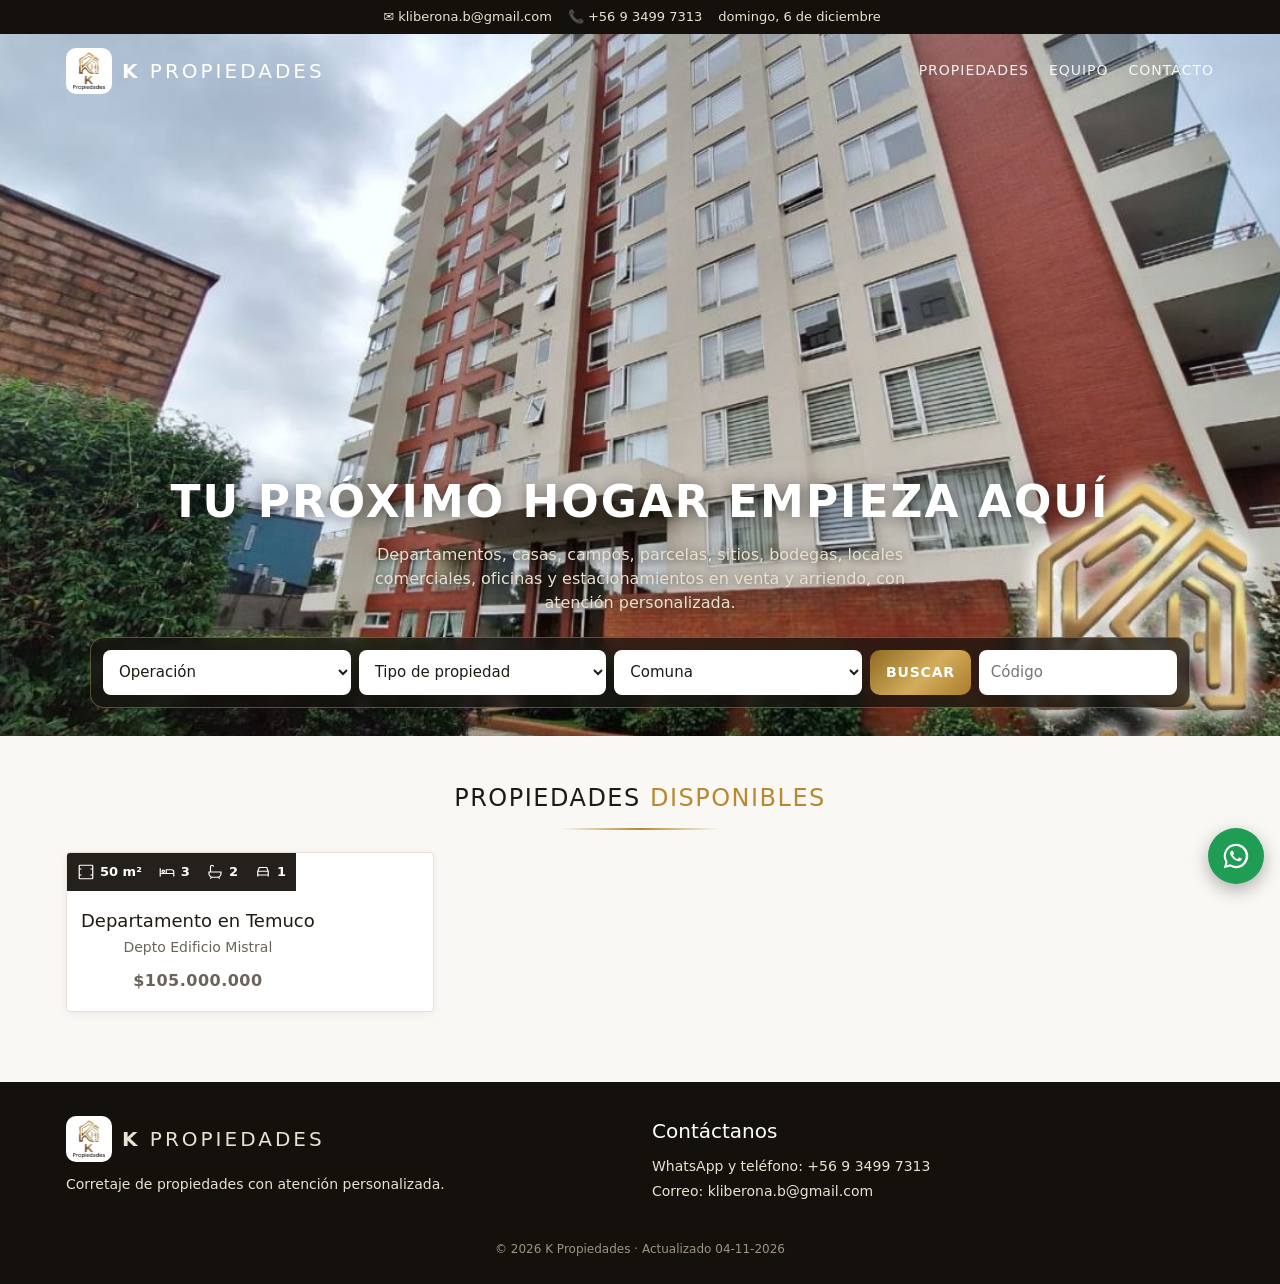
==== vitrina/index.html @ 70dc2384 "Todas las comunas de Chile en el almacén; la vitrina muestra solo las vigentes El campo comuna pasa " ====
<!doctype html>
<html lang="es-CL">
<head>
  <meta charset="utf-8">
  <meta name="viewport" content="width=device-width, initial-scale=1, viewport-fit=cover">
  <title>K Propiedades · Propiedades en arriendo y venta</title>
  <meta name="description" content="Casas, departamentos, sitios, parcelas, locales y bodegas en arriendo y venta. Atención personalizada de K Propiedades.">
  <meta property="og:title" content="K Propiedades">
  <meta property="og:description" content="Propiedades en arriendo y venta. Escríbenos por WhatsApp.">
  <meta property="og:image" content="https://k-propiedades-app.github.io/k-propiedades-app/icons/icon-512.png">
  <meta property="og:type" content="website">
  <meta name="theme-color" content="#14110d">
  <link rel="icon" href="../icons/icon-192.png">
  <style>
    :root {
      --oro: #b8892f; --oro-2: #8f6a22; --oro-luz: #e2c27a; --oro-claro: #f6eedc; --tinta: #1f1a14; --gris: #6b645b;
      --linea: #e6e0d6; --fondo: #faf8f4; --tarjeta: #fff; --wa: #1f9d55; --noche: #14110d; --banda: #24201b;
      --dorado: linear-gradient(135deg, #8f6a22, #d4ad5c 55%, #a87c2a);
    }
    @media (prefers-color-scheme: dark) {
      :root { --tinta: #f2ede4; --gris: #b3aa9d; --linea: #3a342c; --fondo: #15120e; --tarjeta: #221d17; --oro-claro: #3a2f1c; }
    }
    * { box-sizing: border-box; }
    html { scroll-behavior: smooth; }
    html, body { margin: 0; }
    body { font: 16px/1.5 system-ui, -apple-system, "Segoe UI", Roboto, sans-serif; background: var(--fondo); color: var(--tinta); }
    a { color: inherit; }
    .btn { display: inline-flex; align-items: center; justify-content: center; gap: 6px; font: inherit; font-weight: 600;
      border: 0; border-radius: 10px; padding: 11px 16px; text-decoration: none; cursor: pointer; background: var(--oro); color: #fff; }
    .btn.wa { background: var(--wa); }
    .btn.claro { background: var(--oro-claro); color: var(--tinta); }
    .btn.oro { background: var(--dorado); text-transform: uppercase; letter-spacing: .8px; font-size: 14px; }

    /* Barra superior */
    .top { background: var(--noche); color: #e9e1d2; font-size: 13px; }
    .top .in { max-width: 1180px; margin: 0 auto; padding: 7px 16px; display: flex; gap: 6px 16px; flex-wrap: wrap; justify-content: center; }
    .top a { text-decoration: none; }
    .top .uf { color: var(--oro-luz); }

    /* Portada con fotos */
    .hero { position: relative; min-height: 78vh; display: flex; flex-direction: column; color: #fff; background: var(--noche); overflow: hidden; }
    .hero .fondo { position: absolute; inset: 0; background: center/cover no-repeat; opacity: 0; transition: opacity 1.4s ease; transform: scale(1.04); }
    .hero .fondo.ver { opacity: 1; animation: acercar 9s ease-out forwards; }
    @keyframes acercar { to { transform: scale(1.12); } }
    .hero::after { content: ""; position: absolute; inset: 0; background: linear-gradient(180deg, rgba(10,8,6,.7) 0%, rgba(10,8,6,.35) 35%, rgba(10,8,6,.8) 100%); }
    .hero > * { position: relative; z-index: 1; }
    nav { max-width: 1180px; width: 100%; margin: 0 auto; padding: 14px 16px; display: flex; align-items: center; justify-content: space-between; gap: 12px; }
    .marca { display: flex; align-items: center; gap: 10px; text-decoration: none; }
    .marca img { width: 46px; height: 46px; object-fit: contain; background: #fff; border-radius: 10px; padding: 4px; }
    .marca span { font-size: 20px; letter-spacing: 3px; text-transform: uppercase; font-weight: 300; }
    .marca b { font-weight: 700; }
    .menu { display: flex; gap: 20px; font-size: 14px; letter-spacing: 1px; text-transform: uppercase; }
    .menu a { text-decoration: none; opacity: .9; }
    .menu a:hover { color: var(--oro-luz); }
    @media (max-width: 720px) { .menu { display: none; } }
    .lema { flex: 1; display: flex; flex-direction: column; justify-content: flex-end; align-items: center; text-align: center; padding: 30px 16px 22px; }
    .lema h1 { margin: 0; font-size: clamp(26px, 5vw, 44px); font-weight: 600; letter-spacing: 2px; text-transform: uppercase; text-shadow: 0 2px 16px rgba(0,0,0,.5); }
    .lema p { margin: 8px 0 0; color: #eadfcb; max-width: 560px; text-shadow: 0 1px 8px rgba(0,0,0,.6); }
    .buscador { max-width: 1100px; width: calc(100% - 32px); margin: 0 auto 28px; background: rgba(20,17,13,.72); backdrop-filter: blur(6px);
      border: 1px solid rgba(226,194,122,.35); border-radius: 14px; padding: 12px; display: grid; gap: 8px;
      grid-template-columns: repeat(3, minmax(0, 1fr)) auto minmax(0, .8fr); }
    .buscador select, .buscador input { font: inherit; font-size: 15px; border: 0; border-radius: 8px; padding: 11px 12px; background: #fff; color: #1f1a14; min-width: 0; }
    @media (max-width: 860px) { .buscador { grid-template-columns: 1fr 1fr; } .buscador .btn { grid-column: span 2; order: 9; } }

    /* Secciones */
    main { max-width: 1180px; margin: 0 auto; padding: 8px 16px 30px; }
    .titulo { text-align: center; margin: 36px 0 22px; }
    .titulo h2 { margin: 0; font-size: 24px; font-weight: 500; letter-spacing: 1.5px; text-transform: uppercase; }
    .titulo h2 em { font-style: normal; color: var(--oro); }
    .titulo::after { content: ""; display: block; width: 160px; height: 2px; margin: 12px auto 0; background: linear-gradient(90deg, transparent, var(--oro), transparent); }
    .titulo p { color: var(--gris); margin: 10px 0 0; }
    .grilla { display: grid; grid-template-columns: repeat(auto-fill, minmax(280px, 1fr)); gap: 22px; }
    .card { background: var(--tarjeta); border: 1px solid var(--linea); border-radius: 4px; overflow: hidden; cursor: pointer; box-shadow: 0 2px 10px rgba(0,0,0,.06);
      text-align: center; padding: 0; font: inherit; color: inherit; display: flex; flex-direction: column; transition: transform .2s, box-shadow .2s; }
    .card:hover { transform: translateY(-3px); box-shadow: 0 10px 24px rgba(0,0,0,.12); }
    .card .foto { aspect-ratio: 5/4; background: var(--oro-claro) center/cover no-repeat; position: relative; }
    .card .foto.sinfoto { background-size: auto 55%; }
    .etq { position: absolute; right: 12px; top: 12px; background: var(--dorado); color: #fff; font-size: 13px; font-weight: 600; padding: 4px 14px; border-radius: 2px; }
    .etq.neg { right: auto; left: 12px; background: var(--noche); }
    .cod { position: absolute; left: 12px; bottom: 10px; background: rgba(20,17,13,.7); color: #fff; font-size: 12px; padding: 2px 8px; border-radius: 2px; }
    .specs { background: var(--banda); color: #fff; display: flex; justify-content: center; flex-wrap: wrap; gap: 4px 16px; padding: 9px 10px; font-size: 13px; font-weight: 600; min-height: 38px; }
    .specs span { display: inline-flex; align-items: center; gap: 5px; }
    .specs svg { width: 18px; height: 18px; stroke: #fff; fill: none; stroke-width: 1.6; }
    .card .cuerpo { padding: 16px 14px 18px; display: flex; flex-direction: column; gap: 3px; flex: 1; }
    .card h3 { font-size: 18px; margin: 0; font-weight: 500; }
    .card .sub { color: var(--gris); font-size: 14px; }
    .card .precio { margin-top: 8px; font-weight: 700; color: var(--gris); letter-spacing: .5px; }
    .corr-card { margin-top: 10px; padding-top: 10px; border-top: 1px solid var(--linea); font-size: 13px; color: var(--gris); }
    .corr-card b { color: var(--tinta); font-weight: 600; }
    .vacio { grid-column: 1 / -1; text-align: center; color: var(--gris); padding: 40px 10px; }

    /* Equipo */
    .equipo { display: flex; flex-wrap: wrap; justify-content: center; gap: 18px; }
    .persona { background: var(--tarjeta); border: 1px solid var(--linea); border-radius: 4px; padding: 20px 18px; width: 240px; text-align: center; }
    .persona .av { width: 84px; height: 84px; margin: 0 auto 10px; border-radius: 50%; background: var(--dorado); color: #fff; display: grid; place-items: center; font-size: 34px; font-weight: 600; }
    .persona b { display: block; font-size: 17px; }
    .persona small { color: var(--gris); display: block; margin-bottom: 12px; }
    .persona .btns { display: flex; gap: 6px; justify-content: center; }
    .persona .btn { padding: 9px 12px; font-size: 14px; }

    /* Pie */
    footer { background: var(--noche); color: #e9e1d2; margin-top: 40px; }
    footer .in { max-width: 1180px; margin: 0 auto; padding: 34px 16px; display: grid; grid-template-columns: repeat(auto-fit, minmax(240px, 1fr)); gap: 24px; }
    footer h4 { margin: 0 0 10px; font-size: 20px; font-weight: 500; color: #fff; }
    footer p { margin: 4px 0; font-size: 14px; }
    footer a { text-decoration: none; }
    footer .chico { text-align: center; font-size: 12px; color: #9d9385; padding: 0 16px 26px; }
    .flota { position: fixed; right: 16px; bottom: calc(16px + env(safe-area-inset-bottom)); z-index: 5; width: 56px; height: 56px; border-radius: 50%;
      background: var(--wa); display: grid; place-items: center; box-shadow: 0 6px 18px rgba(0,0,0,.3); }
    .flota svg { width: 30px; height: 30px; fill: #fff; }

    /* Detalle */
    .det { position: fixed; inset: 0; z-index: 10; background: var(--fondo); overflow-y: auto; }
    .det .barra { position: sticky; top: 0; z-index: 2; display: flex; justify-content: space-between; align-items: center; gap: 8px;
      padding: 10px 16px; background: var(--noche); color: #fff; }
    .det .barra button { font: inherit; background: none; border: 0; color: #fff; font-size: 16px; padding: 6px 0; cursor: pointer; }
    .carrusel { display: flex; overflow-x: auto; scroll-snap-type: x mandatory; background: #000; max-width: 900px; margin: 0 auto; }
    .carrusel img { flex: 0 0 100%; width: 100%; max-height: 70vh; object-fit: contain; scroll-snap-align: center; }
    .contador { text-align: center; color: var(--gris); font-size: 13px; padding: 6px; }
    .det .specs { max-width: 900px; margin: 0 auto; }
    .corr-det { display: flex; align-items: center; gap: 12px; max-width: 900px; margin: 0 auto; padding: 12px 16px; background: var(--tarjeta);
      border-bottom: 1px solid var(--linea); }
    .corr-av { width: 44px; height: 44px; border-radius: 50%; background: var(--dorado); color: #fff; display: grid; place-items: center; font-weight: 700; font-size: 18px; flex: none; }
    .corr-txt { flex: 1; min-width: 0; display: flex; flex-direction: column; }
    .corr-txt small { color: var(--gris); font-size: 13px; }
    .corr-btns { display: flex; gap: 6px; }
    .corr-btns .btn { padding: 10px 12px; }
    .det .info { max-width: 900px; margin: 0 auto; padding: 8px 16px 110px; }
    .det h1 { font-size: 22px; margin: 4px 0; }
    .meta { color: var(--gris); font-size: 14px; display: flex; flex-wrap: wrap; gap: 4px 12px; }
    .ficha { display: grid; grid-template-columns: repeat(auto-fill, minmax(140px, 1fr)); gap: 8px; margin: 14px 0; }
    .ficha div { background: var(--tarjeta); border: 1px solid var(--linea); border-radius: 8px; padding: 10px; }
    .ficha small { display: block; color: var(--gris); font-size: 12px; }
    .ficha b { font-size: 16px; }
    .desc { white-space: pre-wrap; }
    .accion { position: fixed; left: 0; right: 0; bottom: 0; z-index: 3; display: flex; gap: 8px; padding: 12px 16px calc(12px + env(safe-area-inset-bottom));
      background: var(--tarjeta); border-top: 1px solid var(--linea); }
    .accion .btn { flex: 1; }
  </style>
</head>
<body>
  <div class="top"><div class="in" id="top"></div></div>
  <header class="hero" id="inicio">
    <nav>
      <a class="marca" href="#inicio"><img src="../logo.png" alt=""><span><b>K</b> Propiedades</span></a>
      <div class="menu"><a href="#propiedades">Propiedades</a><a href="#equipo">Equipo</a><a href="#contacto">Contacto</a></div>
    </nav>
    <div class="lema">
      <h1>Tu próximo hogar empieza aquí</h1>
      <p>Departamentos, casas, campos, parcelas, sitios, bodegas, locales comerciales, oficinas y estacionamientos en venta y arriendo, con atención personalizada.</p>
    </div>
    <form class="buscador" id="buscador">
      <select id="operacion" aria-label="Operación"><option value="">Operación</option><option>Venta</option><option>Arriendo</option></select>
      <select id="tipo" aria-label="Tipo de propiedad"><option value="">Tipo de propiedad</option>
        <option>Departamento</option><option>Casa</option><option>Campo</option><option>Parcela</option><option>Sitio</option><option>Bodega</option><option>Local comercial</option><option>Oficina</option><option>Estacionamiento</option>
      </select>
      <select id="comuna" aria-label="Comuna"><option value="">Comuna</option></select>
      <button class="btn oro">Buscar</button>
      <input id="codigo" inputmode="numeric" placeholder="Código" aria-label="Buscar por código">
    </form>
  </header>

  <main>
    <section id="propiedades">
      <div class="titulo"><h2>Propiedades <em>disponibles</em></h2></div>
      <div class="grilla" id="grilla"><p class="vacio">Cargando propiedades…</p></div>
    </section>
    <section id="equipo" hidden>
      <div class="titulo"><h2>Nuestro <em>equipo</em></h2><p>Te acompañamos en todo el proceso, de la primera visita a la entrega.</p></div>
      <div class="equipo" id="listaEquipo"></div>
    </section>
  </main>

  <footer id="contacto">
    <div class="in">
      <div><a class="marca" href="#inicio"><img src="../logo.png" alt=""><span><b>K</b> Propiedades</span></a>
        <p style="margin-top:12px">Corretaje de propiedades con atención personalizada.</p></div>
      <div><h4>Contáctanos</h4><div id="pieContacto"></div></div>
    </div>
    <div class="chico" id="pie">K Propiedades</div>
  </footer>
  <a class="flota" id="flota" target="_blank" rel="noopener" aria-label="Escríbenos por WhatsApp" hidden>
    <svg viewBox="0 0 32 32"><path d="M16 3a13 13 0 0 0-11.2 19.6L3 29l6.6-1.7A13 13 0 1 0 16 3zm0 23.6c-2 0-3.9-.5-5.6-1.5l-.4-.2-3.9 1 1-3.8-.3-.4A10.6 10.6 0 1 1 16 26.6zm5.8-7.9c-.3-.2-1.9-.9-2.2-1-.3-.1-.5-.2-.7.2l-1 1.2c-.2.2-.4.2-.7.1a8.7 8.7 0 0 1-4.3-3.8c-.3-.6.3-.5 1-1.7.1-.2 0-.4 0-.5l-1-2.4c-.3-.6-.5-.5-.7-.5h-.6c-.2 0-.5.1-.8.4-.3.3-1 1-1 2.5s1.1 2.9 1.2 3.1c.2.2 2.1 3.2 5.1 4.5 1.9.8 2.6.9 3.6.7.6-.1 1.9-.8 2.1-1.5.3-.7.3-1.3.2-1.5-.1-.1-.3-.2-.6-.3z"/></svg>
  </a>

  <script>
  'use strict';
  const esc = s => String(s ?? '').replace(/[&<>"']/g, c => ({ '&': '&amp;', '<': '&lt;', '>': '&gt;', '"': '&quot;', "'": '&#39;' }[c]));
  const $ = s => document.getElementById(s);
  let datos = { propiedades: [], contacto: {} };
  // Acepta números como 110000, "110.000" o "5.200,5".
  const num = v => {
    if (v == null || v === '') return 0;
    if (typeof v === 'number') return v;
    const t = String(v).trim().replace(/\s|\$|UF/gi, '');
    return Number(/,\d{1,2}$/.test(t) ? t.replace(/\./g, '').replace(',', '.') : t.replace(/[.,]/g, '')) || 0;
  };
  const precio = p => !num(p.precio) ? 'Consultar' : (p.moneda === 'UF' ? 'UF ' : '$') + num(p.precio).toLocaleString('es-CL') + (p.operacion === 'Arriendo' && p.moneda !== 'UF' ? ' /mes' : '');
  const codigo = p => p.codigo ? 'Cód. ' + String(p.codigo).padStart(4, '0') : '';
  const wa = t => { let d = String(t || '').replace(/\D/g, ''); if (d.length === 9 && d[0] === '9') d = '56' + d; return d; };
  const linkWa = (msg, tel) => `https://wa.me/${wa(tel || datos.contacto.telefono)}?text=${encodeURIComponent(msg)}`;
  const ICO = {
    util: '<svg viewBox="0 0 24 24"><rect x="3" y="5" width="14" height="11" rx="1"/><path d="M7 19h14V9"/></svg>',
    total: '<svg viewBox="0 0 24 24"><rect x="3" y="3" width="18" height="18" rx="1"/><path d="M3 8h3M18 8h3M3 16h3M18 16h3"/></svg>',
    dorm: '<svg viewBox="0 0 24 24"><path d="M3 18V7M3 14h18v4M21 14v-2a3 3 0 0 0-3-3h-7v5"/><circle cx="7" cy="11" r="1.6"/></svg>',
    bano: '<svg viewBox="0 0 24 24"><path d="M4 12h16v2a5 5 0 0 1-5 5H9a5 5 0 0 1-5-5zM6 12V5a2 2 0 0 1 4 0M7 19l-1 2M17 19l1 2"/></svg>',
    estac: '<svg viewBox="0 0 24 24"><path d="M5 16V11l2-5h10l2 5v5zM5 16v2M19 16v2M5 11h14"/></svg>'
  };
  const specs = p => [p.m2util && [ICO.util, p.m2util + ' m²'], p.m2total && [ICO.total, p.m2total + ' m²'], p.dorm && [ICO.dorm, p.dorm],
    p.banos && [ICO.bano, p.banos], Number(p.estac) && [ICO.estac, p.estac]].filter(Boolean)
    .map(([i, t]) => `<span>${i}${esc(t)}</span>`).join('');
  const titular = p => [p.tipo, p.comuna && 'en ' + p.comuna].filter(Boolean).join(' ') || p.titulo;

  function contacto() {
    const c = datos.contacto;
    $('top').innerHTML = [c.email && `<a href="mailto:${esc(c.email)}">✉️ ${esc(c.email)}</a>`, c.telefono && `<a href="tel:${esc(c.telefono)}">📞 ${esc(c.telefono)}</a>`,
      `<span>${new Date().toLocaleDateString('es-CL', { weekday: 'long', day: 'numeric', month: 'long' })}</span>`, '<span class="uf" id="uf"></span>'].filter(Boolean).join('');
    $('pieContacto').innerHTML = [c.telefono && `<p>WhatsApp y teléfono: <a href="tel:${esc(c.telefono)}">${esc(c.telefono)}</a></p>`,
      c.email && `<p>Correo: <a href="mailto:${esc(c.email)}">${esc(c.email)}</a></p>`].filter(Boolean).join('');
    $('pie').textContent = `© ${new Date().getFullYear()} K Propiedades${datos.actualizado ? ' · Actualizado ' + new Date(datos.actualizado).toLocaleDateString('es-CL') : ''}`;
    if (c.telefono) { $('flota').href = linkWa('Hola, vi la vitrina de K Propiedades y quiero más información.'); $('flota').hidden = false; }
    // Valor UF del día (si el servicio responde).
    fetch('https://mindicador.cl/api/uf').then(r => r.json()).then(d => {
      const v = d.serie && d.serie[0] && d.serie[0].valor;
      if (v) $('uf').textContent = 'UF $' + v.toLocaleString('es-CL', { minimumFractionDigits: 2, maximumFractionDigits: 2 });
    }).catch(() => {});
  }
  function equipo() {
    const lista = datos.corredores && datos.corredores.length ? datos.corredores
      : [...new Map(datos.propiedades.filter(p => p.corredor).map(p => [p.corredor.nombre, p.corredor])).values()];
    if (!lista.length) return;
    $('equipo').hidden = false;
    $('listaEquipo').innerHTML = lista.map(c => `<div class="persona"><div class="av">${esc(c.nombre.charAt(0))}</div><b>${esc(c.nombre)}</b><small>Corredor de propiedades</small>
      <div class="btns">${c.telefono ? `<a class="btn wa" target="_blank" rel="noopener" href="${linkWa(`Hola ${c.nombre}, vi la vitrina de K Propiedades y quiero más información.`, c.telefono)}">💬 WhatsApp</a>` : ''}
      ${c.email ? `<a class="btn claro" aria-label="Correo" href="mailto:${esc(c.email)}">✉️</a>` : ''}</div></div>`).join('');
  }
  function portada() {
    const fotos = datos.propiedades.map(p => p.fotos[0]).filter(Boolean).slice(0, 6);
    if (!fotos.length) return;
    const hero = $('inicio');
    const capas = fotos.map(f => { const d = document.createElement('div'); d.className = 'fondo'; d.style.backgroundImage = `url('${f}')`; hero.prepend(d); return d; });
    let i = 0; capas[0].classList.add('ver');
    if (capas.length > 1) setInterval(() => { capas[i].classList.remove('ver'); i = (i + 1) % capas.length; capas[i].classList.add('ver'); }, 6000);
  }
  function listar() {
    const com = $('comuna').value, tipo = $('tipo').value, op = $('operacion').value, cod = $('codigo').value.replace(/\D/g, '');
    const vis = datos.propiedades.filter(p => cod ? Number(p.codigo) === Number(cod)
      : (!tipo || p.tipo === tipo) && (!op || p.operacion === op) && (!com || p.comuna === com));
    const g = $('grilla');
    if (!vis.length) { g.innerHTML = `<p class="vacio">${datos.propiedades.length ? 'No hay propiedades con esa búsqueda. Escríbenos y te ayudamos a encontrar la tuya.' : 'Pronto publicaremos nuevas propiedades.<br>Escríbenos y te ayudamos a encontrar la tuya.'}</p>`; return; }
    g.innerHTML = vis.map(p => `<button class="card" data-id="${esc(p.id)}">
      <div class="foto${p.fotos[0] ? '' : ' sinfoto'}" style="background-image:url('${p.fotos[0] ? esc(p.fotos[0]) : '../logo.png'}')">
        <span class="etq">${esc(p.operacion)}</span>${p.estado === 'Negociando' ? '<span class="etq neg">En negociación</span>' : ''}
        ${p.codigo ? `<span class="cod">${codigo(p)}</span>` : ''}</div>
      <div class="specs">${specs(p)}</div>
      <div class="cuerpo"><h3>${esc(titular(p))}</h3><div class="sub">${esc(p.titulo)}</div><div class="precio">${precio(p)}</div>
      ${p.corredor ? `<div class="corr-card">👤 <b>${esc(p.corredor.nombre)}</b> · Corredor a cargo</div>` : ''}</div></button>`).join('');
    g.querySelectorAll('.card').forEach(b => b.onclick = () => { location.hash = 'p=' + b.dataset.id; });
  }
  function detalle(id) {
    document.querySelectorAll('.det').forEach(d => d.remove());
    const p = datos.propiedades.find(x => x.id === id);
    if (!p) return;
    document.title = `${p.titulo} · K Propiedades`;
    const ficha = [['Precio', precio(p)], ['Código', codigo(p)], ['Operación', p.operacion], ['Tipo', p.tipo], ['Comuna', p.comuna], ['m² útiles', p.m2util], ['m² totales', p.m2total],
      ['Dormitorios', p.dorm], ['Baños', p.banos], ['Estacionam.', Number(p.estac) ? p.estac : ''], ['Bodegas', Number(p.bodega) ? p.bodega : ''],
      ['Gastos comunes', num(p.gastosComunes) && '$' + num(p.gastosComunes).toLocaleString('es-CL')]].filter(f => f[1]);
    const tel = (p.corredor && p.corredor.telefono) || datos.contacto.telefono;
    const d = document.createElement('div'); d.className = 'det';
    d.innerHTML = `<div class="barra"><button id="cerrar">‹ Volver</button><button id="compartir">Compartir ↗</button></div>
      ${p.fotos.length ? `<div class="carrusel" id="car">${p.fotos.map((f, i) => `<img src="${esc(f)}" alt="Foto ${i + 1} de ${esc(p.titulo)}" loading="${i ? 'lazy' : 'eager'}">`).join('')}</div>` : ''}
      <div class="specs">${specs(p)}</div>
      ${p.fotos.length > 1 ? `<div class="contador" id="cont">1 / ${p.fotos.length} · desliza para ver más</div>` : ''}
      ${p.corredor ? `<div class="corr-det"><div class="corr-av">${esc(p.corredor.nombre.charAt(0))}</div>
        <div class="corr-txt"><b>${esc(p.corredor.nombre)}</b><small>Corredor a cargo</small>
          ${p.corredor.telefono ? `<small>${esc(p.corredor.telefono)}</small>` : ''}</div>
        <div class="corr-btns">
          ${p.corredor.telefono ? `<a class="btn wa" target="_blank" rel="noopener" aria-label="WhatsApp" href="${linkWa(`Hola ${p.corredor.nombre}, me interesa "${p.titulo}". ¿Está disponible? ${location.href}`, p.corredor.telefono)}">💬</a>
          <a class="btn claro" aria-label="Llamar" href="tel:${esc(p.corredor.telefono)}">📞</a>` : ''}
          ${p.corredor.email ? `<a class="btn claro" aria-label="Correo" href="mailto:${esc(p.corredor.email)}?subject=${encodeURIComponent('Consulta: ' + p.titulo)}">✉️</a>` : ''}
        </div></div>` : ''}
      <div class="info">
        ${p.estado === 'Negociando' ? '<p style="margin:8px 0 0"><b>⏳ En negociación.</b> Escríbenos para quedar en lista de espera.</p>' : ''}
        <h1>${esc(p.titulo)}</h1>
        <div class="meta">${[p.comuna, p.ubicacion].filter(Boolean).map(esc).map(x => `<span>📍 ${x}</span>`).join('')}</div>
        <div class="ficha">${ficha.map(f => `<div><small>${f[0]}</small><b>${esc(f[1])}</b></div>`).join('')}</div>
        ${p.descripcion ? `<p class="desc">${esc(p.descripcion)}</p>` : ''}
      </div>
      <div class="accion">
        ${tel ? `<a class="btn wa" target="_blank" rel="noopener" href="${linkWa(`Hola, me interesa "${p.titulo}" (${p.operacion}, ${precio(p)}${p.codigo ? ', ' + codigo(p) : ''}). ¿Está disponible? ${location.href}`, tel)}">💬 Me interesa</a>
        <a class="btn claro" href="tel:${esc(tel)}">📞 Llamar</a>` : ''}
      </div>`;
    document.body.appendChild(d);
    document.body.style.overflow = 'hidden';
    $('flota').hidden = true;
    d.querySelector('#cerrar').onclick = () => { history.length > 1 && location.hash ? history.back() : (location.hash = ''); };
    d.querySelector('#compartir').onclick = async () => {
      const url = location.href;
      try { if (navigator.share) { await navigator.share({ title: p.titulo, text: `${p.titulo} · ${precio(p)}`, url }); return; } } catch (e) { if (e.name === 'AbortError') return; }
      try { await navigator.clipboard.writeText(url); alert('Link copiado'); } catch (e) { prompt('Copia el link:', url); }
    };
    const car = d.querySelector('#car');
    if (car && p.fotos.length > 1) car.onscroll = () => { d.querySelector('#cont').textContent = `${Math.round(car.scrollLeft / car.clientWidth) + 1} / ${p.fotos.length}`; };
  }
  function ruta() {
    const m = location.hash.match(/p=([\w-]+)/);
    if (m) return detalle(m[1]);
    document.querySelectorAll('.det').forEach(d => d.remove()); document.body.style.overflow = '';
    document.title = 'K Propiedades · Propiedades en arriendo y venta';
    if (datos.contacto.telefono) $('flota').hidden = false;
  }
  ['tipo', 'operacion', 'comuna'].forEach(id => $(id).onchange = () => { $('codigo').value = ''; listar(); });
  $('codigo').oninput = listar;
  $('buscador').onsubmit = e => { e.preventDefault(); listar(); $('propiedades').scrollIntoView({ behavior: 'smooth' }); };
  window.addEventListener('hashchange', ruta);

  fetch('datos/propiedades.json', { cache: 'no-cache' })
    .then(r => r.ok ? r.json() : Promise.reject())
    .catch(() => ({ propiedades: [], contacto: { telefono: '+56 9 3499 7313', email: 'kliberona.b@gmail.com' } }))
    .then(d => {
      datos = d; datos.propiedades = datos.propiedades || []; datos.contacto = datos.contacto || {};
      const comunas = [...new Set(datos.propiedades.map(p => p.comuna).filter(Boolean))].sort();
      const sel = $('tipo'), ya = [...sel.options].map(o => o.value);
      [...new Set(datos.propiedades.map(p => p.tipo))].filter(t => t && !ya.includes(t)).forEach(t => sel.add(new Option(t)));
      // Solo las comunas con propiedades vigentes, agrupadas por región.
      const porRegion = {};
      datos.propiedades.filter(p => p.comuna).forEach(p => { const r = p.region || 'Otras'; (porRegion[r] = porRegion[r] || new Set()).add(p.comuna); });
      const regiones = Object.keys(porRegion);
      $('comuna').innerHTML += regiones.length > 1
        ? regiones.map(r => `<optgroup label="${esc(r)}">${[...porRegion[r]].sort().map(c => `<option>${esc(c)}</option>`).join('')}</optgroup>`).join('')
        : comunas.map(c => `<option>${esc(c)}</option>`).join('');
      contacto(); portada(); listar(); equipo(); ruta();
    });
  </script>
</body>
</html>
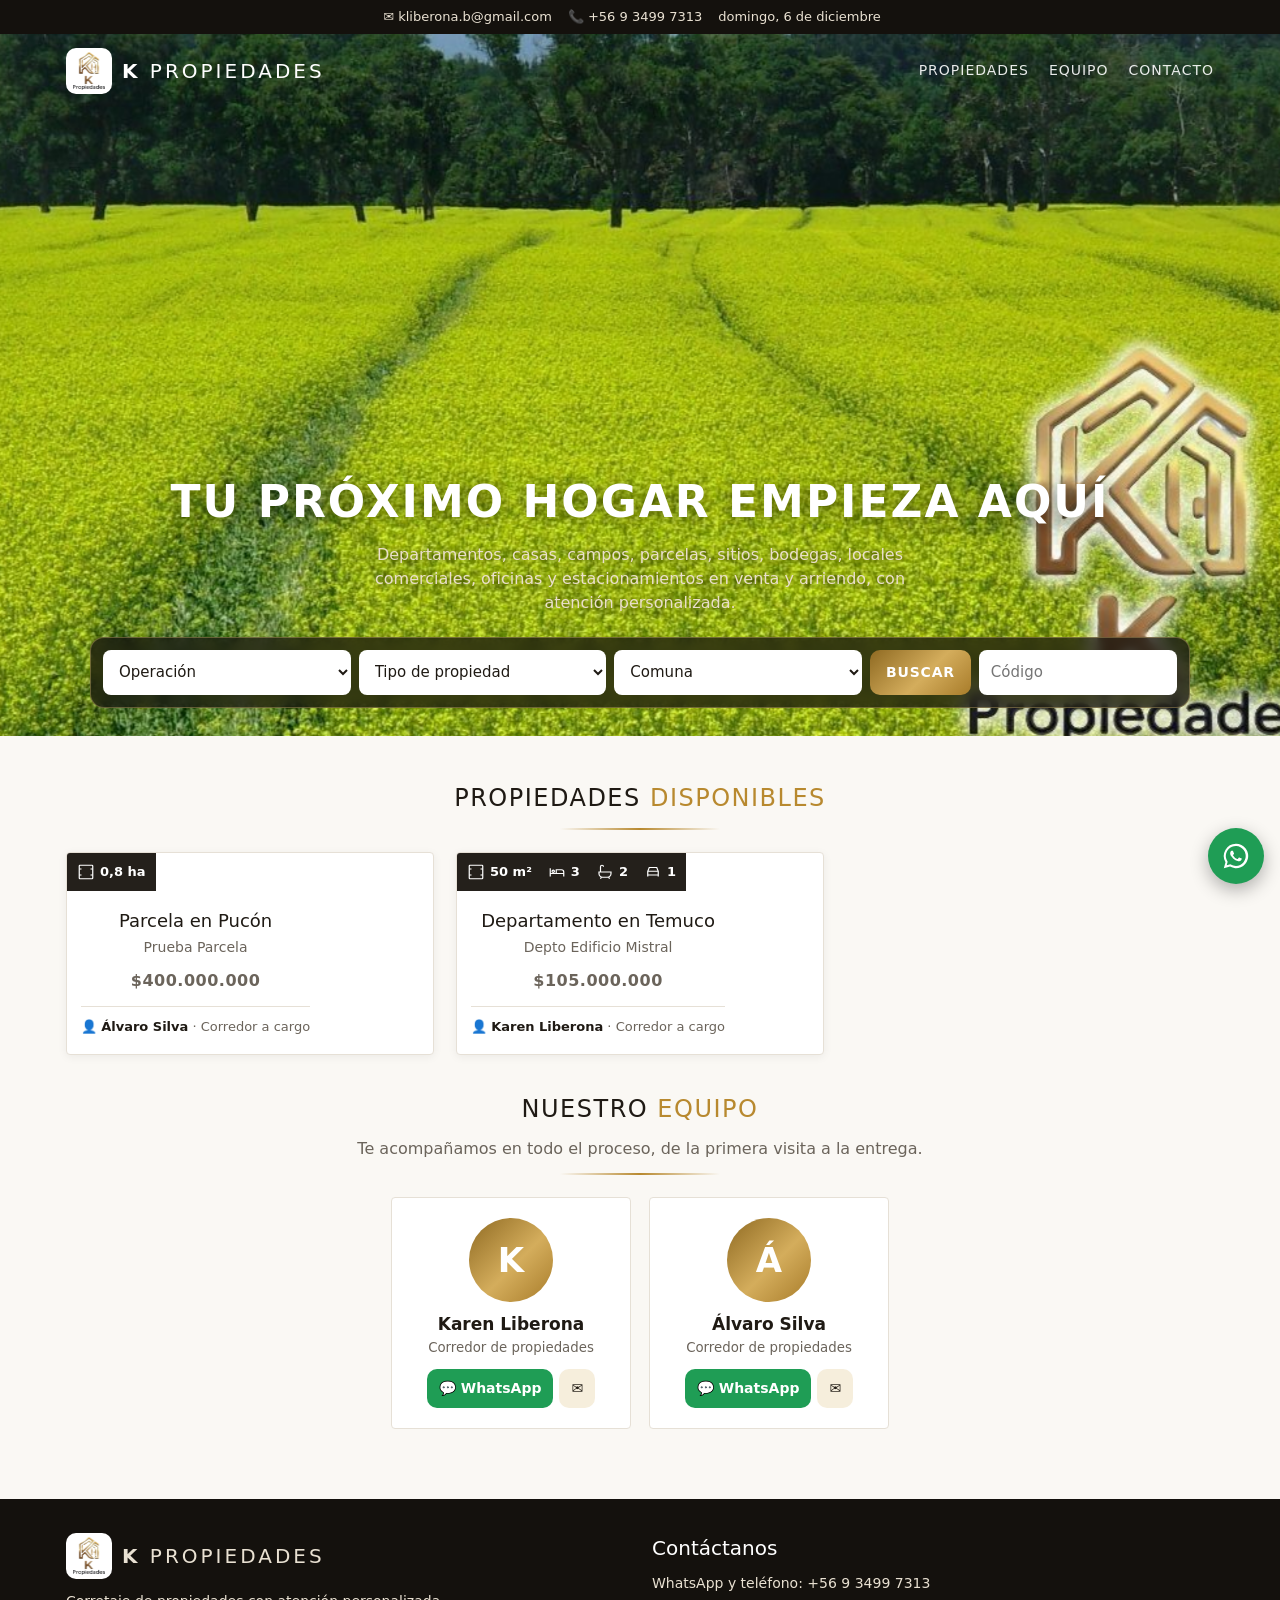
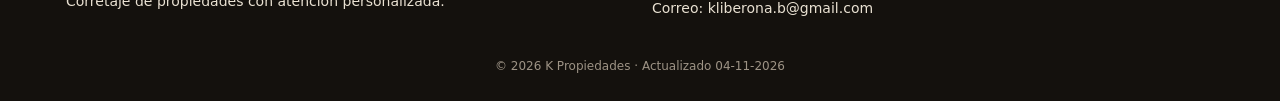
==== commit eef272da: "Opción "Arriendo y venta" con precio de venta y de arriendo Una propiedad puede ofrecerse para arrie" ====
--- a/vitrina/index.html
+++ b/vitrina/index.html
@@ -195,7 +195,12 @@
     const t = String(v).trim().replace(/\s|\$|UF/gi, '');
     return Number(/,\d{1,2}$/.test(t) ? t.replace(/\./g, '').replace(',', '.') : t.replace(/[.,]/g, '')) || 0;
   };
-  const precio = p => !num(p.precio) ? 'Consultar' : (p.moneda === 'UF' ? 'UF ' : '$') + num(p.precio).toLocaleString('es-CL') + (p.operacion === 'Arriendo' && p.moneda !== 'UF' ? ' /mes' : '');
+  const AMBAS = 'Arriendo y venta';
+  const precioUno = (v, mon, arr) => !num(v) ? 'Consultar' : (mon === 'UF' ? 'UF ' : '$') + num(v).toLocaleString('es-CL') + (arr && mon !== 'UF' ? ' /mes' : '');
+  // Con "Arriendo y venta" muestra los dos precios.
+  const precio = p => p.operacion === AMBAS
+    ? `Venta ${precioUno(p.precio, p.moneda)} · Arriendo ${precioUno(p.precioArriendo, p.monedaArriendo, true)}`
+    : precioUno(p.precio, p.moneda, p.operacion === 'Arriendo');
   const codigo = p => p.codigo ? 'Cód. ' + String(p.codigo).padStart(4, '0') : '';
   const wa = t => { let d = String(t || '').replace(/\D/g, ''); if (d.length === 9 && d[0] === '9') d = '56' + d; return d; };
   const linkWa = (msg, tel) => `https://wa.me/${wa(tel || datos.contacto.telefono)}?text=${encodeURIComponent(msg)}`;
@@ -206,7 +211,7 @@
     bano: '<svg viewBox="0 0 24 24"><path d="M4 12h16v2a5 5 0 0 1-5 5H9a5 5 0 0 1-5-5zM6 12V5a2 2 0 0 1 4 0M7 19l-1 2M17 19l1 2"/></svg>',
     estac: '<svg viewBox="0 0 24 24"><path d="M5 16V11l2-5h10l2 5v5zM5 16v2M19 16v2M5 11h14"/></svg>'
   };
-  const specs = p => [p.m2util && [ICO.util, p.m2util + ' m²'], p.m2total && [ICO.total, p.m2total + ' m²'], p.dorm && [ICO.dorm, p.dorm],
+  const specs = p => [p.m2util && [ICO.util, p.m2util + ' m²'], p.hectareas ? [ICO.total, p.hectareas] : p.m2total && [ICO.total, Number(p.m2total).toLocaleString('es-CL') + ' m²'], p.dorm && [ICO.dorm, p.dorm],
     p.banos && [ICO.bano, p.banos], Number(p.estac) && [ICO.estac, p.estac]].filter(Boolean)
     .map(([i, t]) => `<span>${i}${esc(t)}</span>`).join('');
   const titular = p => [p.tipo, p.comuna && 'en ' + p.comuna].filter(Boolean).join(' ') || p.titulo;
@@ -245,7 +250,7 @@
   function listar() {
     const com = $('comuna').value, tipo = $('tipo').value, op = $('operacion').value, cod = $('codigo').value.replace(/\D/g, '');
     const vis = datos.propiedades.filter(p => cod ? Number(p.codigo) === Number(cod)
-      : (!tipo || p.tipo === tipo) && (!op || p.operacion === op) && (!com || p.comuna === com));
+      : (!tipo || p.tipo === tipo) && (!op || p.operacion === op || p.operacion === AMBAS) && (!com || p.comuna === com));
     const g = $('grilla');
     if (!vis.length) { g.innerHTML = `<p class="vacio">${datos.propiedades.length ? 'No hay propiedades con esa búsqueda. Escríbenos y te ayudamos a encontrar la tuya.' : 'Pronto publicaremos nuevas propiedades.<br>Escríbenos y te ayudamos a encontrar la tuya.'}</p>`; return; }
     g.innerHTML = vis.map(p => `<button class="card" data-id="${esc(p.id)}">
@@ -253,7 +258,7 @@
         <span class="etq">${esc(p.operacion)}</span>${p.estado === 'Negociando' ? '<span class="etq neg">En negociación</span>' : ''}
         ${p.codigo ? `<span class="cod">${codigo(p)}</span>` : ''}</div>
       <div class="specs">${specs(p)}</div>
-      <div class="cuerpo"><h3>${esc(titular(p))}</h3><div class="sub">${esc(p.titulo)}</div><div class="precio">${precio(p)}</div>
+      <div class="cuerpo"><h3>${esc(titular(p))}</h3><div class="sub">${esc(p.titulo)}</div><div class="precio">${precio(p).replace(" · ", "<br>")}</div>
       ${p.corredor ? `<div class="corr-card">👤 <b>${esc(p.corredor.nombre)}</b> · Corredor a cargo</div>` : ''}</div></button>`).join('');
     g.querySelectorAll('.card').forEach(b => b.onclick = () => { location.hash = 'p=' + b.dataset.id; });
   }
@@ -262,7 +267,7 @@
     const p = datos.propiedades.find(x => x.id === id);
     if (!p) return;
     document.title = `${p.titulo} · K Propiedades`;
-    const ficha = [['Precio', precio(p)], ['Código', codigo(p)], ['Operación', p.operacion], ['Tipo', p.tipo], ['Comuna', p.comuna], ['m² útiles', p.m2util], ['m² totales', p.m2total],
+    const ficha = [['Precio', precio(p)], ['Código', codigo(p)], ['Operación', p.operacion], ['Tipo', p.tipo], ['Comuna', p.comuna], ['Hectáreas', p.hectareas], ['m² útiles', p.m2util], ['m² totales', p.m2total && Number(p.m2total).toLocaleString('es-CL')],
       ['Dormitorios', p.dorm], ['Baños', p.banos], ['Estacionam.', Number(p.estac) ? p.estac : ''], ['Bodegas', Number(p.bodega) ? p.bodega : ''],
       ['Gastos comunes', num(p.gastosComunes) && '$' + num(p.gastosComunes).toLocaleString('es-CL')]].filter(f => f[1]);
     const tel = (p.corredor && p.corredor.telefono) || datos.contacto.telefono;
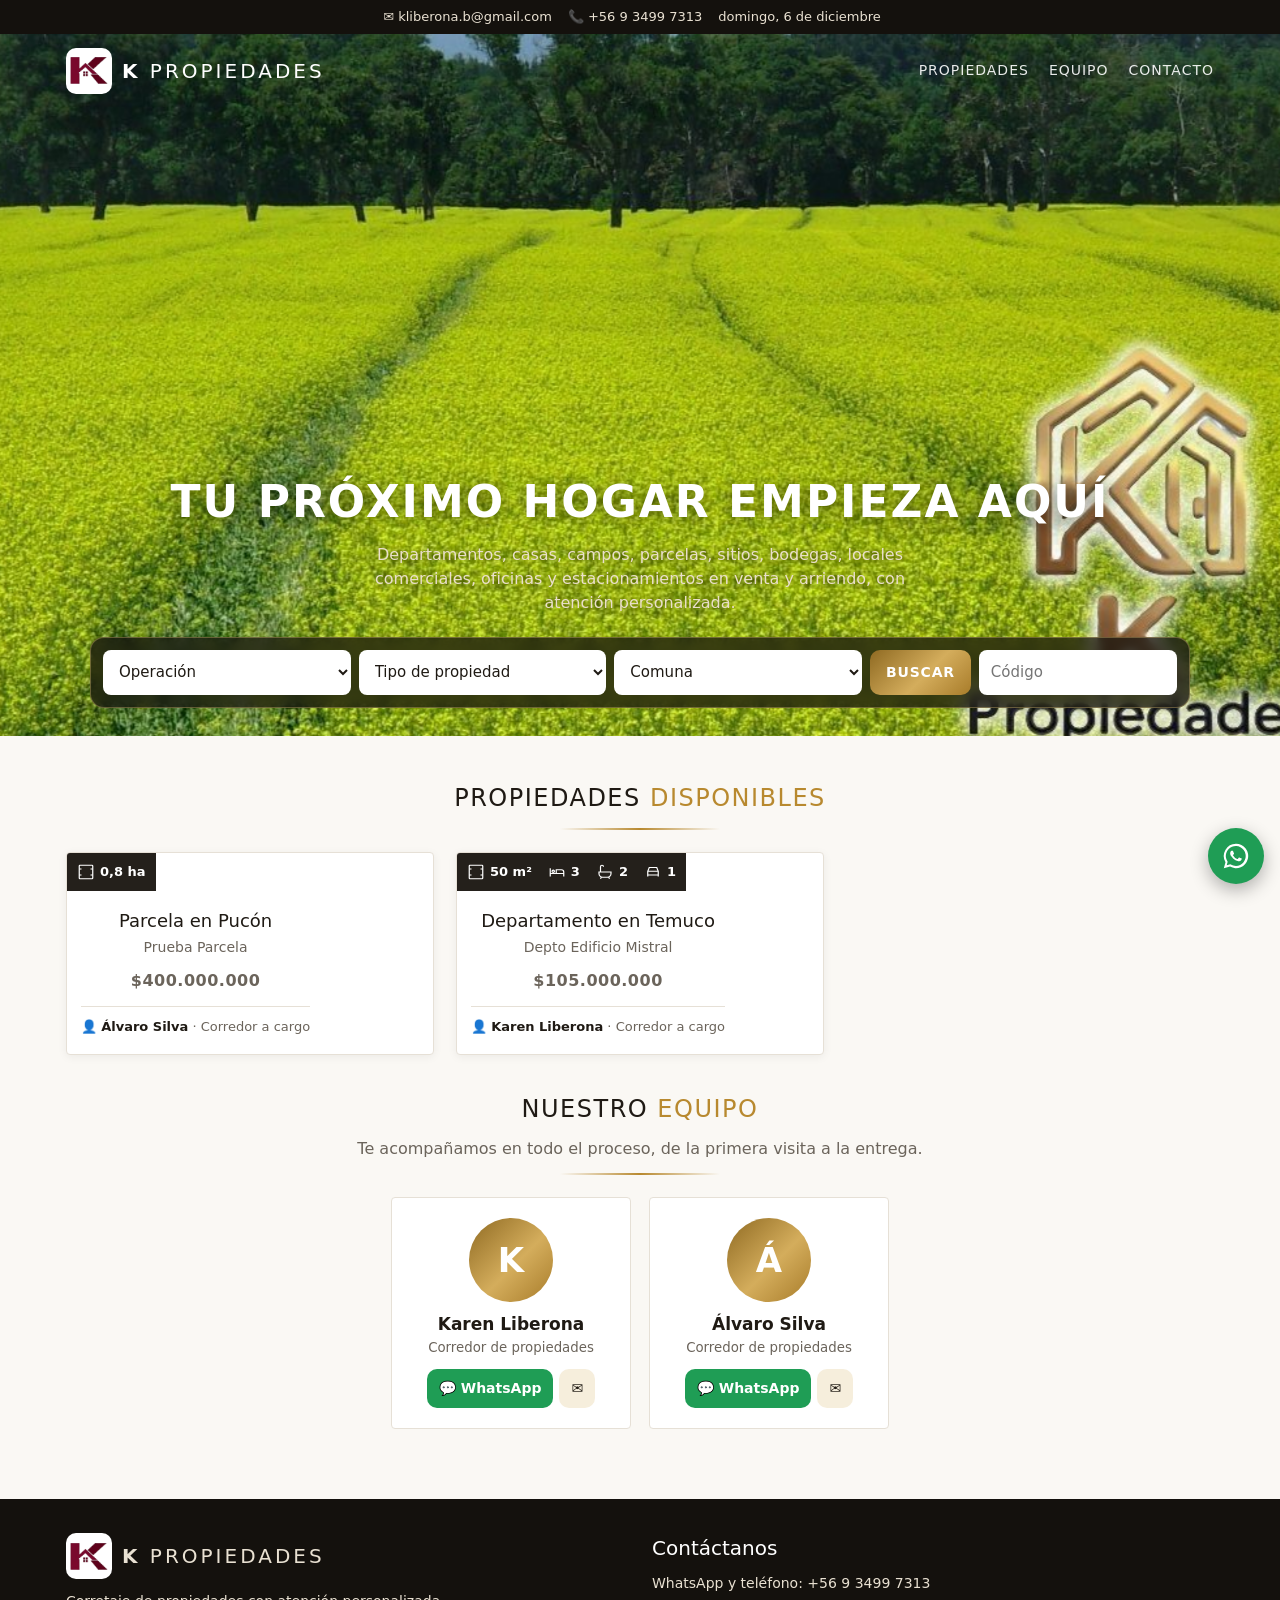
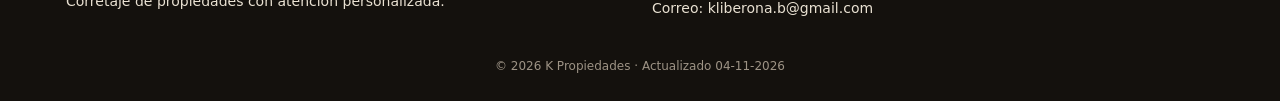
==== commit a74a96b3: "Logo nuevo de K Propiedades en app, vitrina, íconos, sticker y marca de agua La marca de agua usa el" ====
--- a/vitrina/index.html
+++ b/vitrina/index.html
@@ -142,7 +142,7 @@
   <div class="top"><div class="in" id="top"></div></div>
   <header class="hero" id="inicio">
     <nav>
-      <a class="marca" href="#inicio"><img src="../logo.png" alt=""><span><b>K</b> Propiedades</span></a>
+      <a class="marca" href="#inicio"><img src="../marca.png" alt=""><span><b>K</b> Propiedades</span></a>
       <div class="menu"><a href="#propiedades">Propiedades</a><a href="#equipo">Equipo</a><a href="#contacto">Contacto</a></div>
     </nav>
     <div class="lema">
@@ -173,7 +173,7 @@
 
   <footer id="contacto">
     <div class="in">
-      <div><a class="marca" href="#inicio"><img src="../logo.png" alt=""><span><b>K</b> Propiedades</span></a>
+      <div><a class="marca" href="#inicio"><img src="../marca.png" alt=""><span><b>K</b> Propiedades</span></a>
         <p style="margin-top:12px">Corretaje de propiedades con atención personalizada.</p></div>
       <div><h4>Contáctanos</h4><div id="pieContacto"></div></div>
     </div>
@@ -195,10 +195,10 @@
     const t = String(v).trim().replace(/\s|\$|UF/gi, '');
     return Number(/,\d{1,2}$/.test(t) ? t.replace(/\./g, '').replace(',', '.') : t.replace(/[.,]/g, '')) || 0;
   };
-  const AMBAS = 'Arriendo y venta';
+  const AMBAS = 'Venta o Arriendo', esAmbas = p => p.operacion === AMBAS || p.operacion === 'Arriendo y venta';
   const precioUno = (v, mon, arr) => !num(v) ? 'Consultar' : (mon === 'UF' ? 'UF ' : '$') + num(v).toLocaleString('es-CL') + (arr && mon !== 'UF' ? ' /mes' : '');
-  // Con "Arriendo y venta" muestra los dos precios.
-  const precio = p => p.operacion === AMBAS
+  // Con "Venta o Arriendo" muestra los dos precios.
+  const precio = p => esAmbas(p)
     ? `Venta ${precioUno(p.precio, p.moneda)} · Arriendo ${precioUno(p.precioArriendo, p.monedaArriendo, true)}`
     : precioUno(p.precio, p.moneda, p.operacion === 'Arriendo');
   const codigo = p => p.codigo ? 'Cód. ' + String(p.codigo).padStart(4, '0') : '';
@@ -250,7 +250,7 @@
   function listar() {
     const com = $('comuna').value, tipo = $('tipo').value, op = $('operacion').value, cod = $('codigo').value.replace(/\D/g, '');
     const vis = datos.propiedades.filter(p => cod ? Number(p.codigo) === Number(cod)
-      : (!tipo || p.tipo === tipo) && (!op || p.operacion === op || p.operacion === AMBAS) && (!com || p.comuna === com));
+      : (!tipo || p.tipo === tipo) && (!op || p.operacion === op || esAmbas(p)) && (!com || p.comuna === com));
     const g = $('grilla');
     if (!vis.length) { g.innerHTML = `<p class="vacio">${datos.propiedades.length ? 'No hay propiedades con esa búsqueda. Escríbenos y te ayudamos a encontrar la tuya.' : 'Pronto publicaremos nuevas propiedades.<br>Escríbenos y te ayudamos a encontrar la tuya.'}</p>`; return; }
     g.innerHTML = vis.map(p => `<button class="card" data-id="${esc(p.id)}">
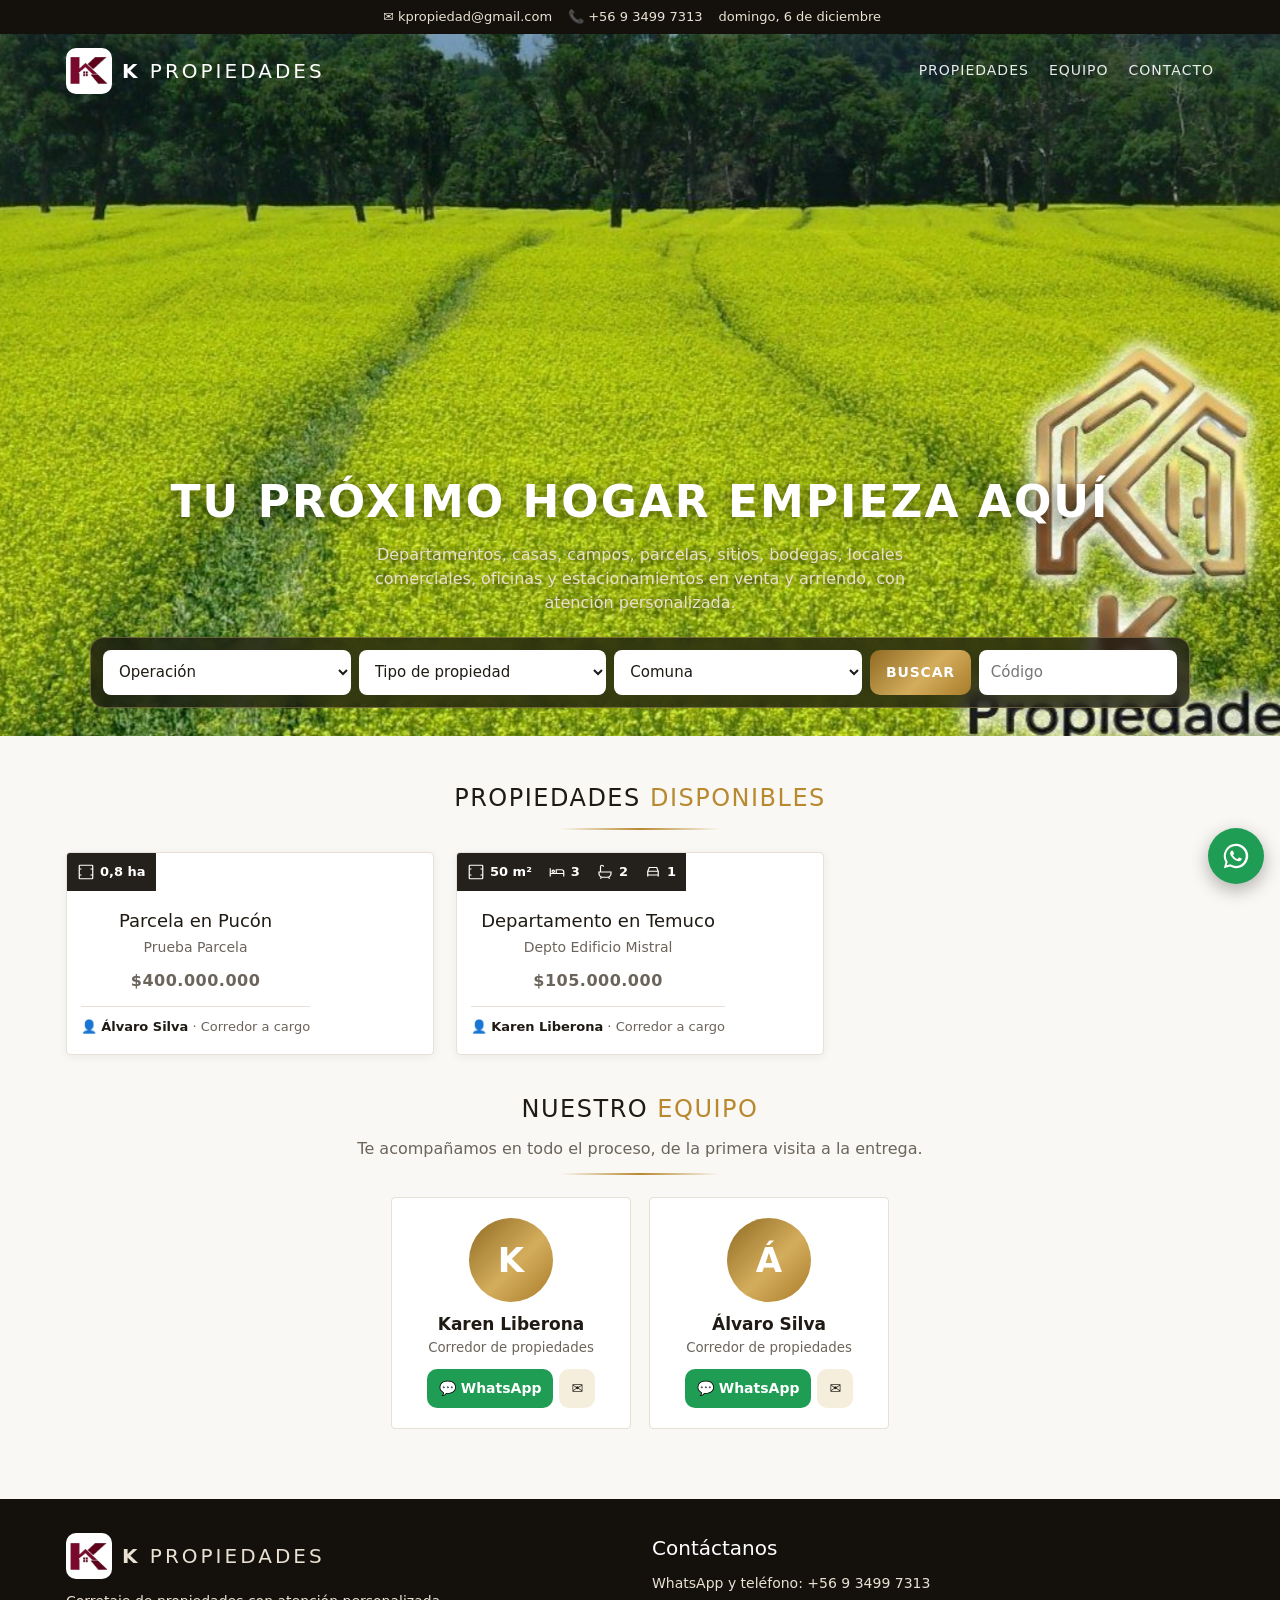
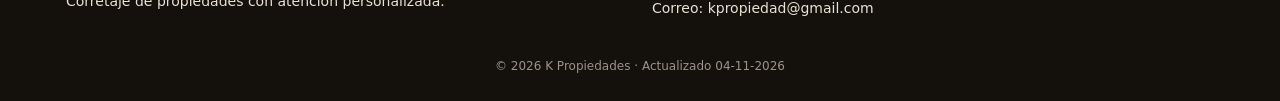
==== commit 2c6cbbfb: "Correo de la corredora: kpropiedad@gmail.com Se usa en la vitrina y en los avisos. Los celulares que" ====
--- a/vitrina/index.html
+++ b/vitrina/index.html
@@ -321,7 +321,7 @@
 
   fetch('datos/propiedades.json', { cache: 'no-cache' })
     .then(r => r.ok ? r.json() : Promise.reject())
-    .catch(() => ({ propiedades: [], contacto: { telefono: '+56 9 3499 7313', email: 'kliberona.b@gmail.com' } }))
+    .catch(() => ({ propiedades: [], contacto: { telefono: '+56 9 3499 7313', email: 'kpropiedad@gmail.com' } }))
     .then(d => {
       datos = d; datos.propiedades = datos.propiedades || []; datos.contacto = datos.contacto || {};
       const comunas = [...new Set(datos.propiedades.map(p => p.comuna).filter(Boolean))].sort();
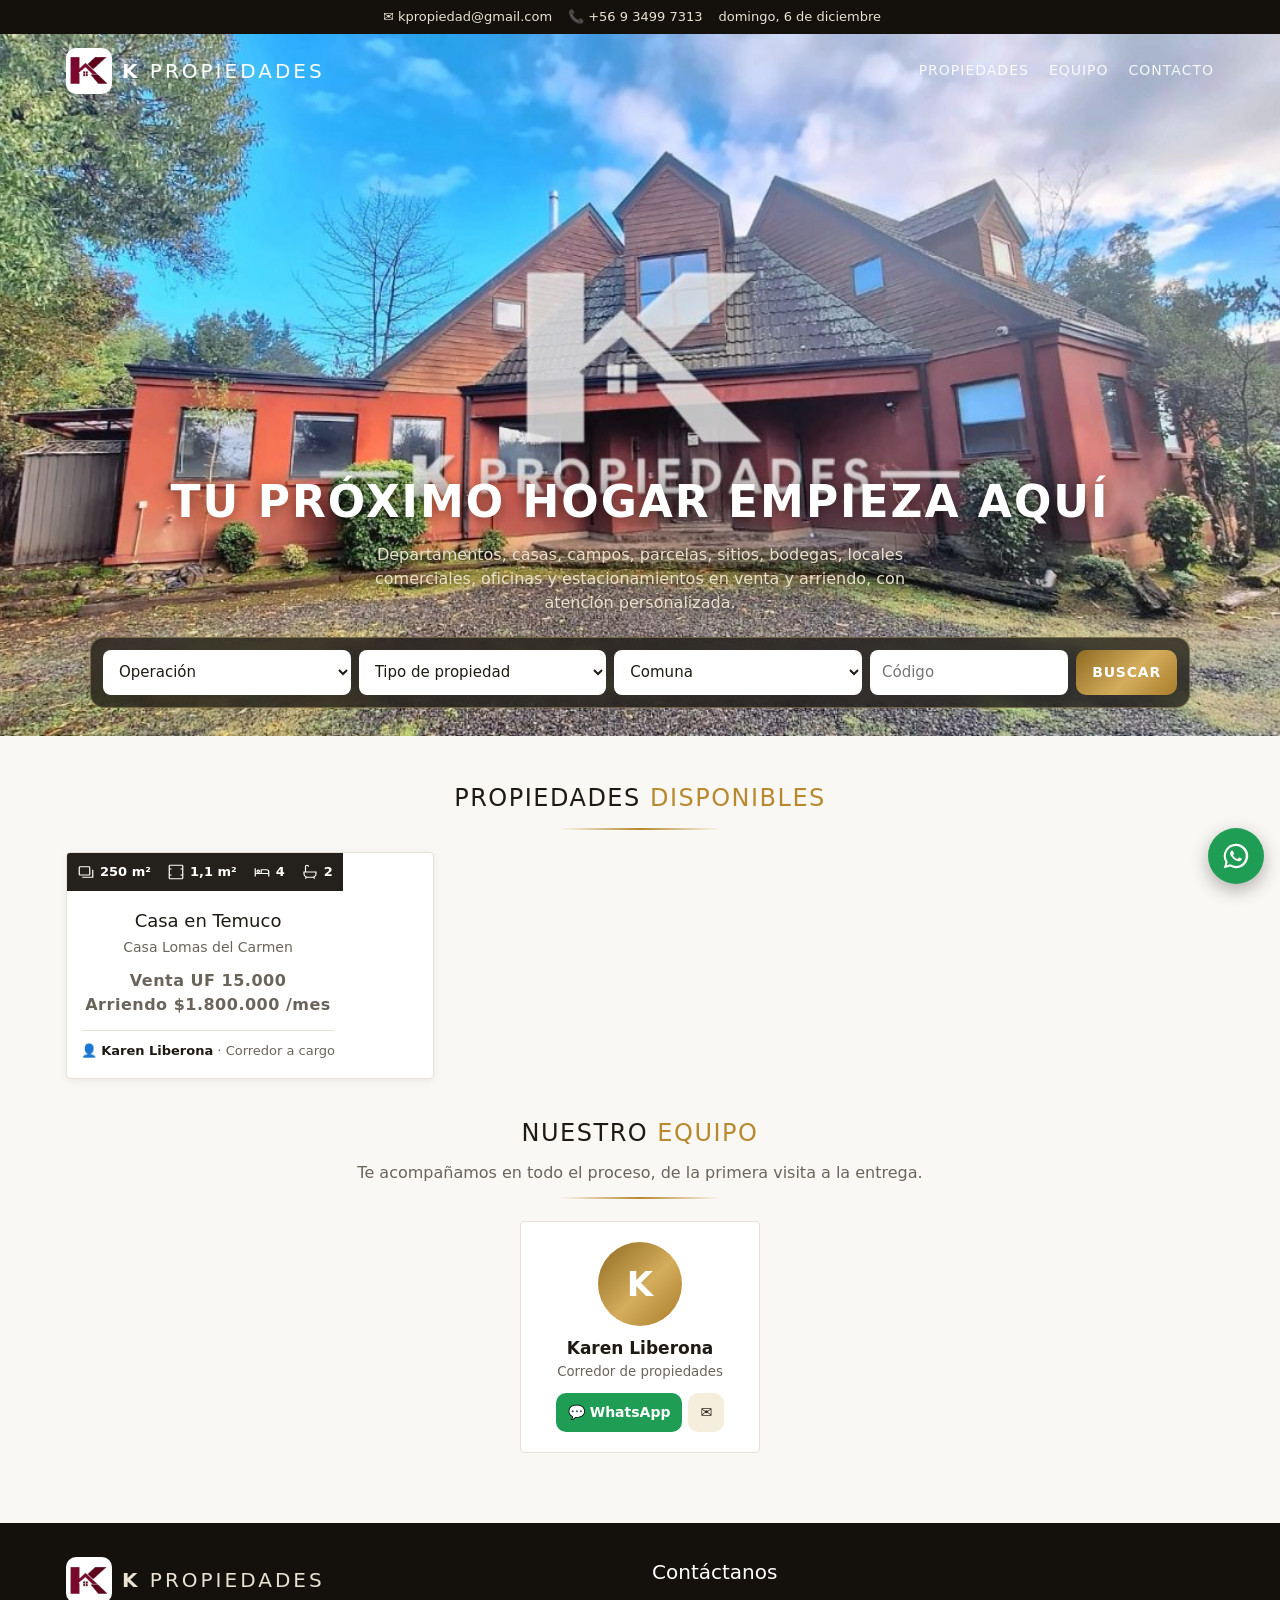
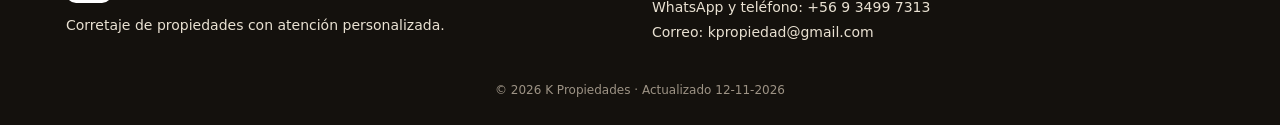
==== commit 0d9c7e66: "Botón Web Propiedades y ajustes responsivos En Propiedades, Newsletter LinkedIn queda a la izquierda" ====
--- a/vitrina/index.html
+++ b/vitrina/index.html
@@ -42,7 +42,7 @@
     .hero .fondo { position: absolute; inset: 0; background: center/cover no-repeat; opacity: 0; transition: opacity 1.4s ease; transform: scale(1.04); }
     .hero .fondo.ver { opacity: 1; animation: acercar 9s ease-out forwards; }
     @keyframes acercar { to { transform: scale(1.12); } }
-    .hero::after { content: ""; position: absolute; inset: 0; background: linear-gradient(180deg, rgba(10,8,6,.7) 0%, rgba(10,8,6,.35) 35%, rgba(10,8,6,.8) 100%); }
+    .hero::after { content: ""; position: absolute; inset: 0; background: linear-gradient(180deg, rgba(10,8,6,.72) 0%, rgba(10,8,6,.55) 40%, rgba(10,8,6,.82) 100%); }
     .hero > * { position: relative; z-index: 1; }
     nav { max-width: 1180px; width: 100%; margin: 0 auto; padding: 14px 16px; display: flex; align-items: center; justify-content: space-between; gap: 12px; }
     .marca { display: flex; align-items: center; gap: 10px; text-decoration: none; }
@@ -58,7 +58,8 @@
     .lema p { margin: 8px 0 0; color: #eadfcb; max-width: 560px; text-shadow: 0 1px 8px rgba(0,0,0,.6); }
     .buscador { max-width: 1100px; width: calc(100% - 32px); margin: 0 auto 28px; background: rgba(20,17,13,.72); backdrop-filter: blur(6px);
       border: 1px solid rgba(226,194,122,.35); border-radius: 14px; padding: 12px; display: grid; gap: 8px;
-      grid-template-columns: repeat(3, minmax(0, 1fr)) auto minmax(0, .8fr); }
+      grid-template-columns: repeat(3, minmax(0, 1fr)) minmax(0, .8fr) auto; }
+    .buscador .btn { order: 9; }
     .buscador select, .buscador input { font: inherit; font-size: 15px; border: 0; border-radius: 8px; padding: 11px 12px; background: #fff; color: #1f1a14; min-width: 0; }
     @media (max-width: 860px) { .buscador { grid-template-columns: 1fr 1fr; } .buscador .btn { grid-column: span 2; order: 9; } }
 
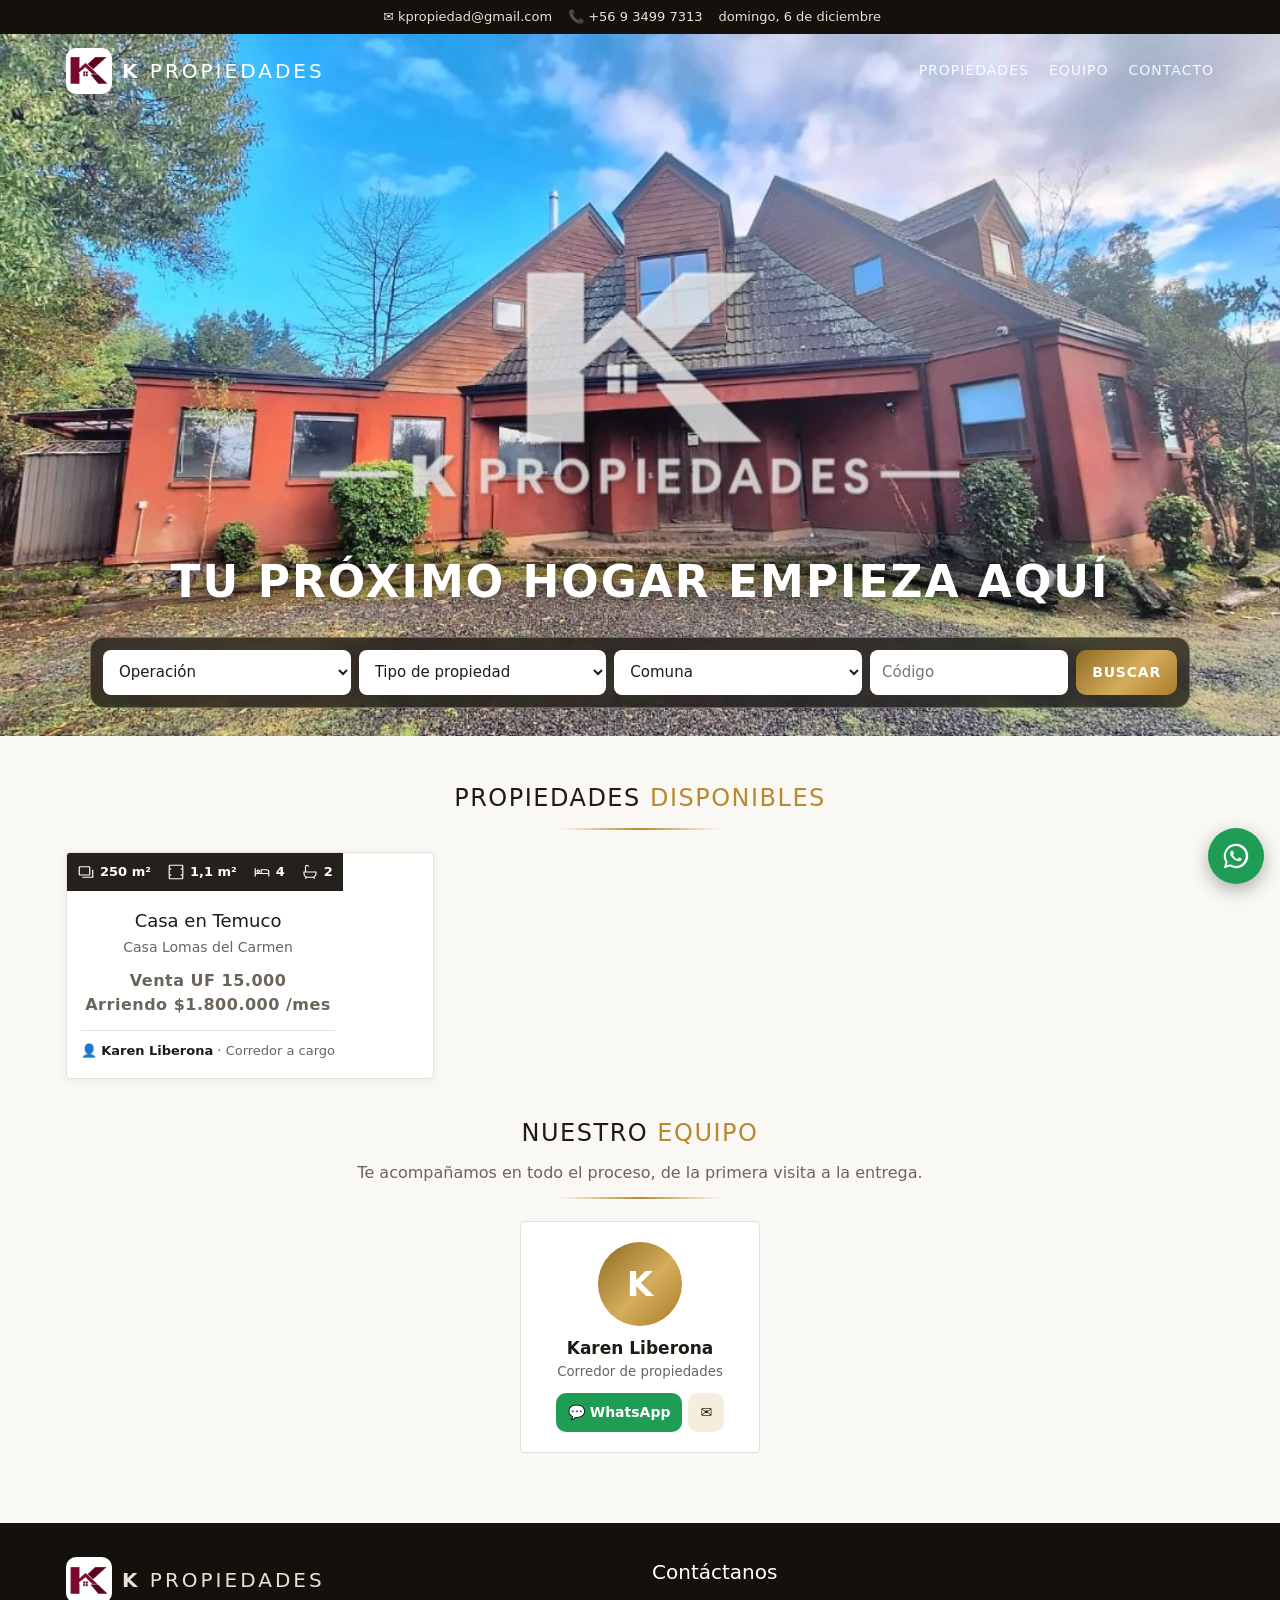
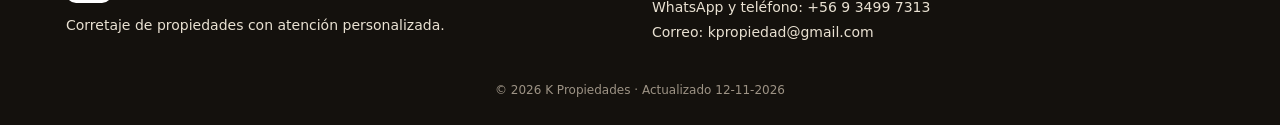
==== commit 326ea5cb: "Portada de la vitrina sin la lista de tipos bajo el título Co-Authored-By: Claude Opus 5.5 <noreply@" ====
--- a/vitrina/index.html
+++ b/vitrina/index.html
@@ -148,7 +148,6 @@
     </nav>
     <div class="lema">
       <h1>Tu próximo hogar empieza aquí</h1>
-      <p>Departamentos, casas, campos, parcelas, sitios, bodegas, locales comerciales, oficinas y estacionamientos en venta y arriendo, con atención personalizada.</p>
     </div>
     <form class="buscador" id="buscador">
       <select id="operacion" aria-label="Operación"><option value="">Operación</option><option>Venta</option><option>Arriendo</option></select>
